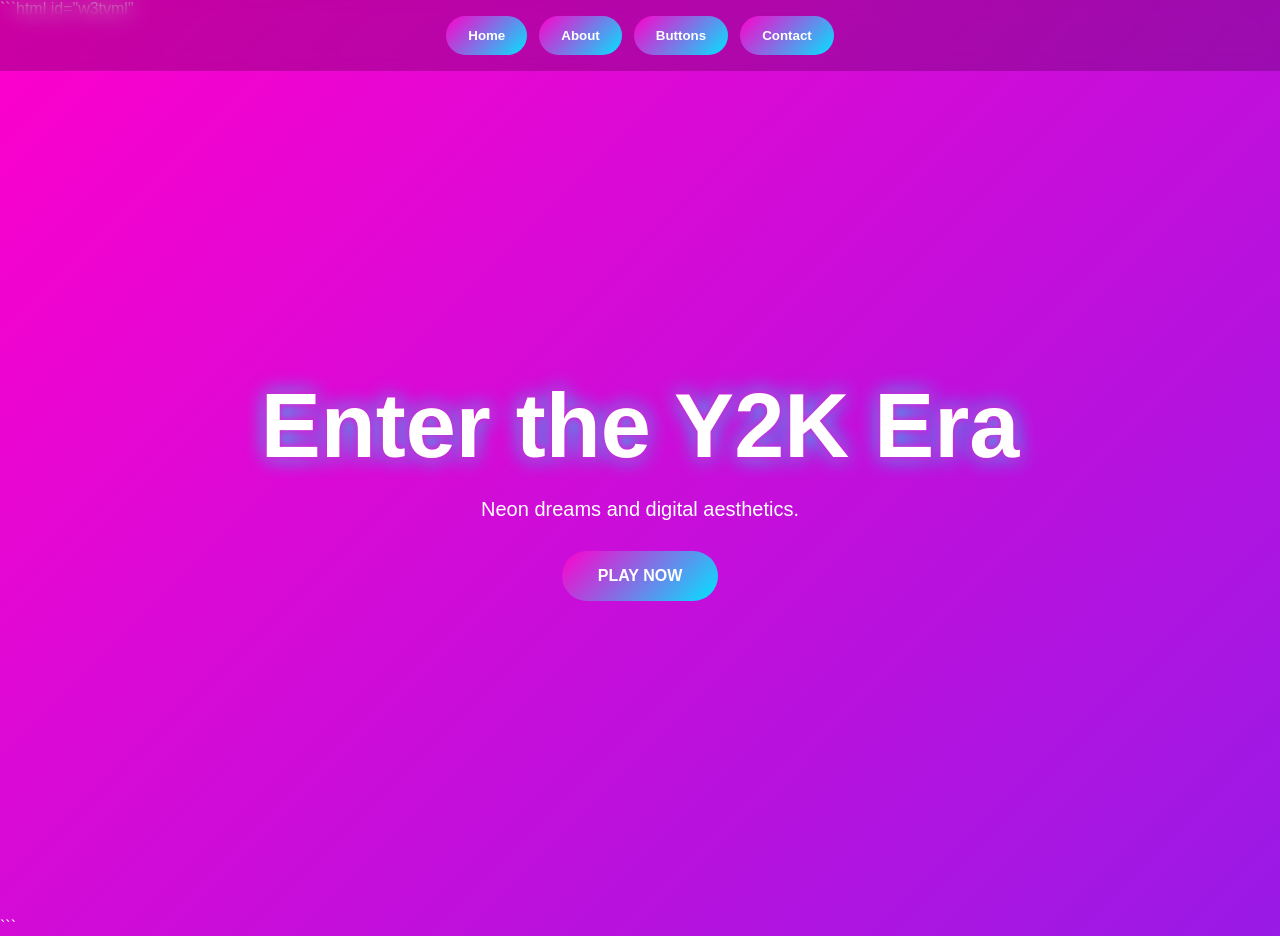
==== index.html @ 57d3fdbe "Update index.html" ====
```html id="w3tvml"
<!DOCTYPE html>
<html lang="en">
<head>
<meta charset="UTF-8">
<meta name="viewport" content="width=device-width, initial-scale=1.0">

<title>Y2K Theme</title>

<style>

*{
    margin:0;
    padding:0;
    box-sizing:border-box;
}

body{
    font-family:Verdana,sans-serif;
    color:white;
    overflow-x:hidden;
    background:
    linear-gradient(135deg,#ff00cc,#3333ff,#00e5ff);
    background-size:400% 400%;
    animation:bgmove 12s ease infinite;
}

@keyframes bgmove{
    0%{background-position:0% 50%;}
    50%{background-position:100% 50%;}
    100%{background-position:0% 50%;}
}

/* NAVIGATION */

nav{
    position:fixed;
    top:0;
    width:100%;
    display:flex;
    justify-content:center;
    gap:12px;
    padding:16px;
    background:rgba(0,0,0,0.2);
    backdrop-filter:blur(10px);
    z-index:1000;
}

nav button{
    border:none;
    padding:12px 22px;
    border-radius:30px;
    color:white;
    cursor:pointer;
    font-weight:bold;
    background:
    linear-gradient(135deg,#ff00cc,#00e5ff);
}

/* PAGES */

.page{
    display:none;
    min-height:100vh;
    padding:120px 40px 80px;
    text-align:center;
}

.active{
    display:flex;
    flex-direction:column;
    justify-content:center;
    align-items:center;
}

/* HERO */

.hero-title{
    font-size:clamp(48px,8vw,90px);
    margin-bottom:20px;
    text-shadow:
    0 0 10px #ff00cc,
    0 0 20px #00e5ff;
}

.hero-sub{
    font-size:20px;
    margin-bottom:30px;
}

.main-btn{
    padding:16px 36px;
    border:none;
    border-radius:40px;
    font-size:16px;
    color:white;
    cursor:pointer;
    font-weight:bold;
    background:
    linear-gradient(135deg,#ff00cc,#00e5ff);
}

/* CARDS */

.card{
    width:320px;
    padding:30px;
    border-radius:25px;
    background:rgba(255,255,255,0.12);
    backdrop-filter:blur(15px);
    box-shadow:
    0 0 20px rgba(255,255,255,0.2);
}

.card h2{
    margin-bottom:15px;
}

.card p{
    line-height:1.7;
}

/* BUTTON GRID */

.grid{
    display:flex;
    flex-wrap:wrap;
    justify-content:center;
    gap:20px;
}

.grid button{
    padding:16px 30px;
    border:none;
    border-radius:18px;
    font-weight:bold;
    color:white;
    cursor:pointer;
    background:
    linear-gradient(135deg,#ff00cc,#00e5ff);
    transition:0.3s;
}

.grid button:hover{
    transform:scale(1.08);
}

/* FOOTER */

.footer{
    margin-top:30px;
    font-size:14px;
    opacity:0.8;
}

</style>
</head>

<body>

<!-- NAV -->

<nav>

    <button onclick="showPage(1)">
        Home
    </button>

    <button onclick="showPage(2)">
        About
    </button>

    <button onclick="showPage(3)">
        Buttons
    </button>

    <button onclick="showPage(4)">
        Contact
    </button>

</nav>

<!-- PAGE 1 -->

<section class="page active" id="page1">

    <h1 class="hero-title">
        Enter the Y2K Era
    </h1>

    <p class="hero-sub">
        Neon dreams and digital aesthetics.
    </p>

    <button class="main-btn">
        PLAY NOW
    </button>

</section>

<!-- PAGE 2 -->

<section class="page" id="page2">

    <div class="card">

        <h2>
            About This Theme
        </h2>

        <p>
            This website is inspired by the
            colorful futuristic Y2K aesthetic
            with glowing gradients and glassmorphism.
        </p>

    </div>

</section>

<!-- PAGE 3 -->

<section class="page" id="page3">

    <h1 style="margin-bottom:40px;">
        Interactive Buttons
    </h1>

    <div class="grid">

        <button>Uber</button>

        <button>Amazon</button>

        <button>GitHub</button>

        <button>Bootstrap</button>

        <button>LinkedIn</button>

    </div>

</section>

<!-- PAGE 4 -->

<section class="page" id="page4">

    <div class="card">

        <h2>
            Contact
        </h2>

        <p>
            Created for Activity 7 using HTML,
            CSS, and JavaScript.
        </p>

        <div class="footer">
            Jay © 2026
        </div>

    </div>

</section>

<script>

function showPage(pageNumber){

    const pages =
    document.querySelectorAll('.page');

    pages.forEach(page=>{
        page.classList.remove('active');
    });

    document
    .getElementById('page'+pageNumber)
    .classList.add('active');
}

</script>

</body>
</html>
```
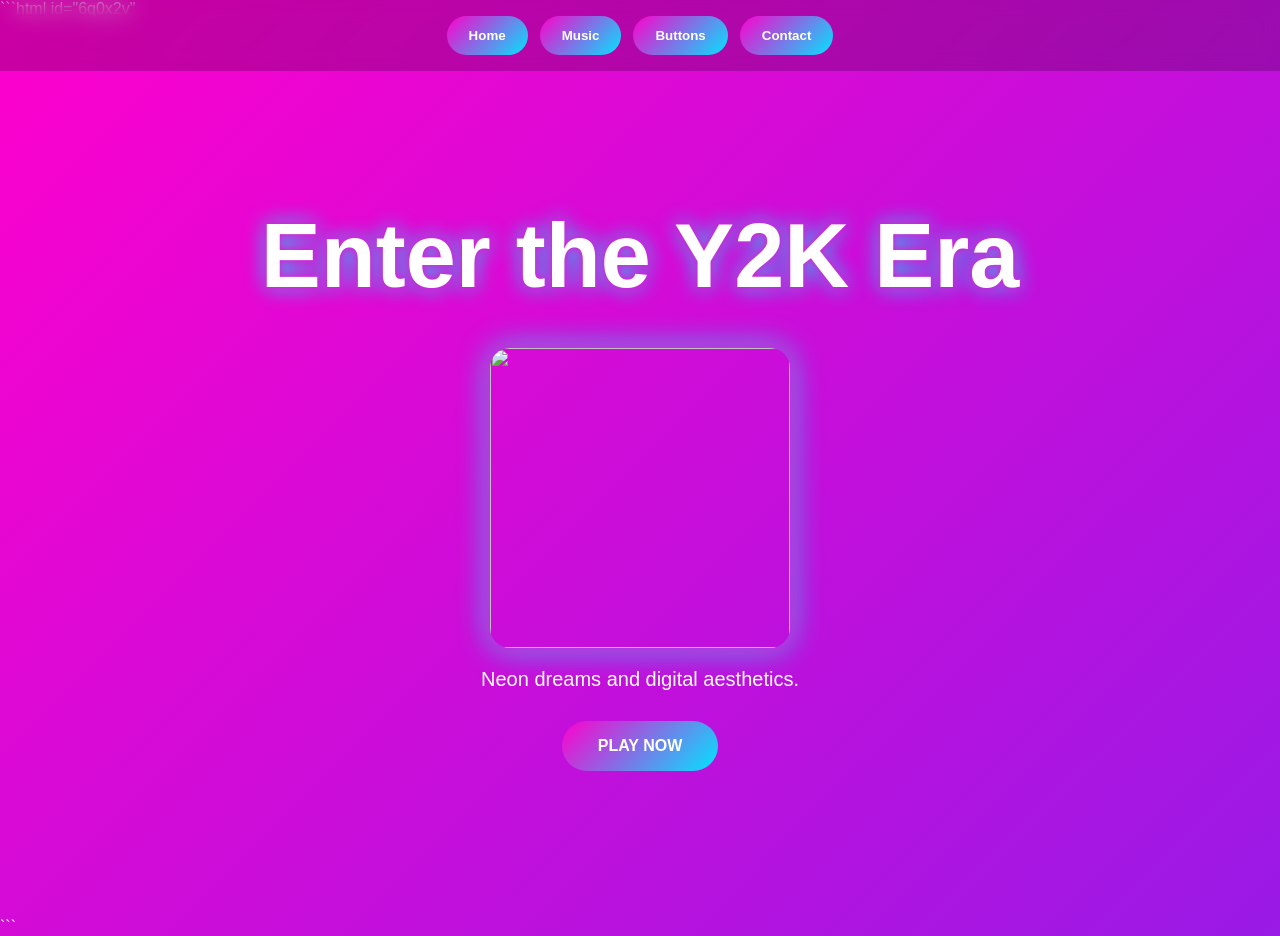
==== commit dea176e7: "Update index.html" ====
--- a/index.html
+++ b/index.html
@@ -1,4 +1,4 @@
-```html id="w3tvml"
+```html id="6q0x2v"
 <!DOCTYPE html>
 <html lang="en">
 <head>
@@ -6,6 +6,9 @@
 <meta name="viewport" content="width=device-width, initial-scale=1.0">
 
 <title>Y2K Theme</title>
+
+<!-- FAVICON -->
+<link rel="icon" href="favicon.png">
 
 <style>
 
@@ -83,6 +86,15 @@
     0 0 20px #00e5ff;
 }
 
+.hero-image{
+    width:300px;
+    border-radius:20px;
+    margin:20px 0;
+    box-shadow:
+    0 0 20px #ff00cc,
+    0 0 30px #00e5ff;
+}
+
 .hero-sub{
     font-size:20px;
     margin-bottom:30px;
@@ -100,6 +112,10 @@
     linear-gradient(135deg,#ff00cc,#00e5ff);
 }
 
+.main-btn:hover{
+    transform:scale(1.05);
+}
+
 /* CARDS */
 
 .card{
@@ -145,6 +161,13 @@
     transform:scale(1.08);
 }
 
+/* AUDIO */
+
+audio{
+    margin-top:20px;
+    width:300px;
+}
+
 /* FOOTER */
 
 .footer{
@@ -167,7 +190,7 @@
     </button>
 
     <button onclick="showPage(2)">
-        About
+        Music
     </button>
 
     <button onclick="showPage(3)">
@@ -188,6 +211,9 @@
         Enter the Y2K Era
     </h1>
 
+    <!-- IMAGE -->
+    <img src="y2k-image.jpg" class="hero-image">
+
     <p class="hero-sub">
         Neon dreams and digital aesthetics.
     </p>
@@ -205,14 +231,18 @@
     <div class="card">
 
         <h2>
-            About This Theme
+            Y2K Music Player
         </h2>
 
         <p>
-            This website is inspired by the
-            colorful futuristic Y2K aesthetic
-            with glowing gradients and glassmorphism.
+            Listen to futuristic vibes and
+            nostalgic late-night music.
         </p>
+
+        <!-- AUDIO -->
+        <audio controls>
+            <source src="music.mp3" type="audio/mpeg">
+        </audio>
 
     </div>
 
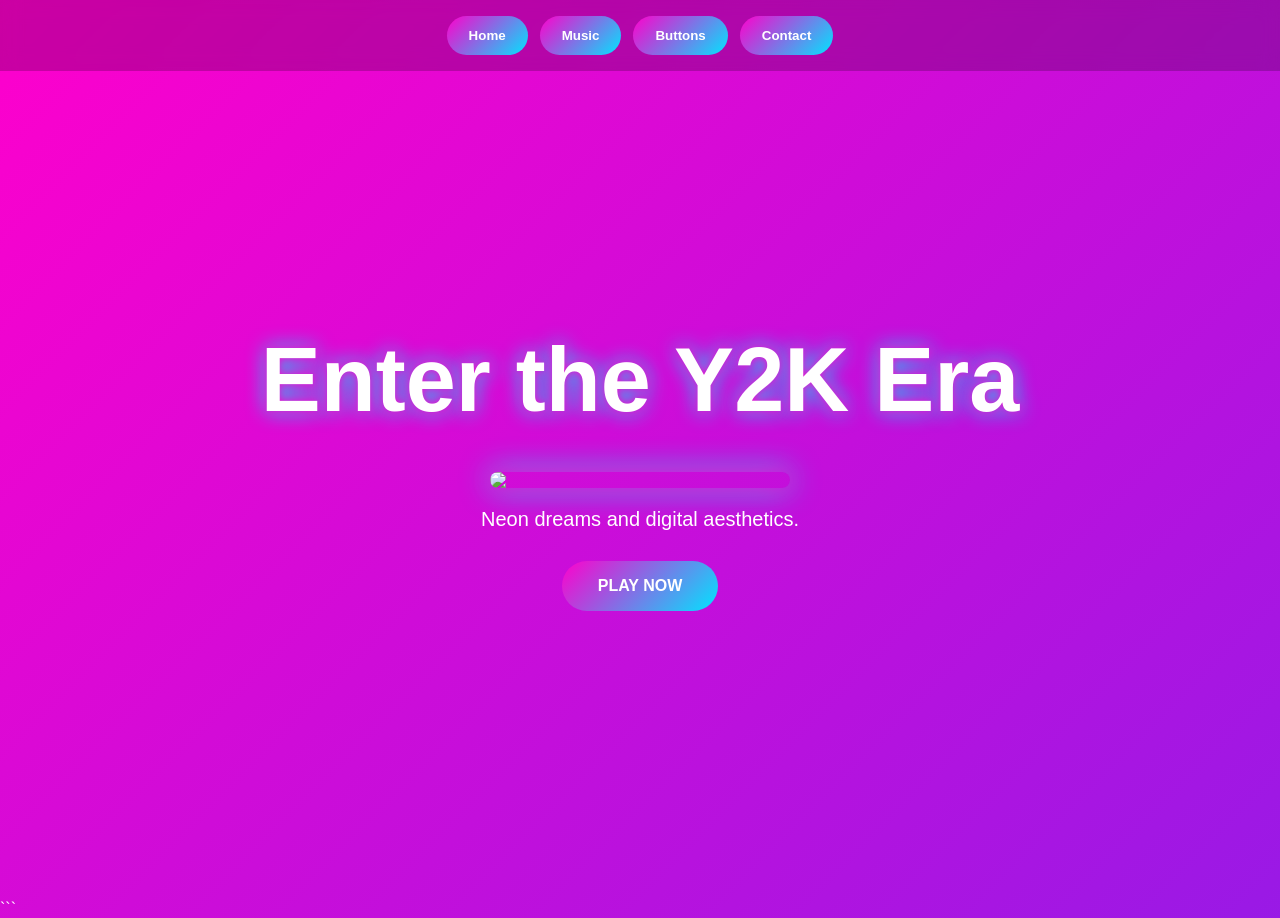
==== commit cfbc998e: "Update index.html" ====
--- a/index.html
+++ b/index.html
@@ -1,4 +1,4 @@
-```html id="6q0x2v"
+
 <!DOCTYPE html>
 <html lang="en">
 <head>
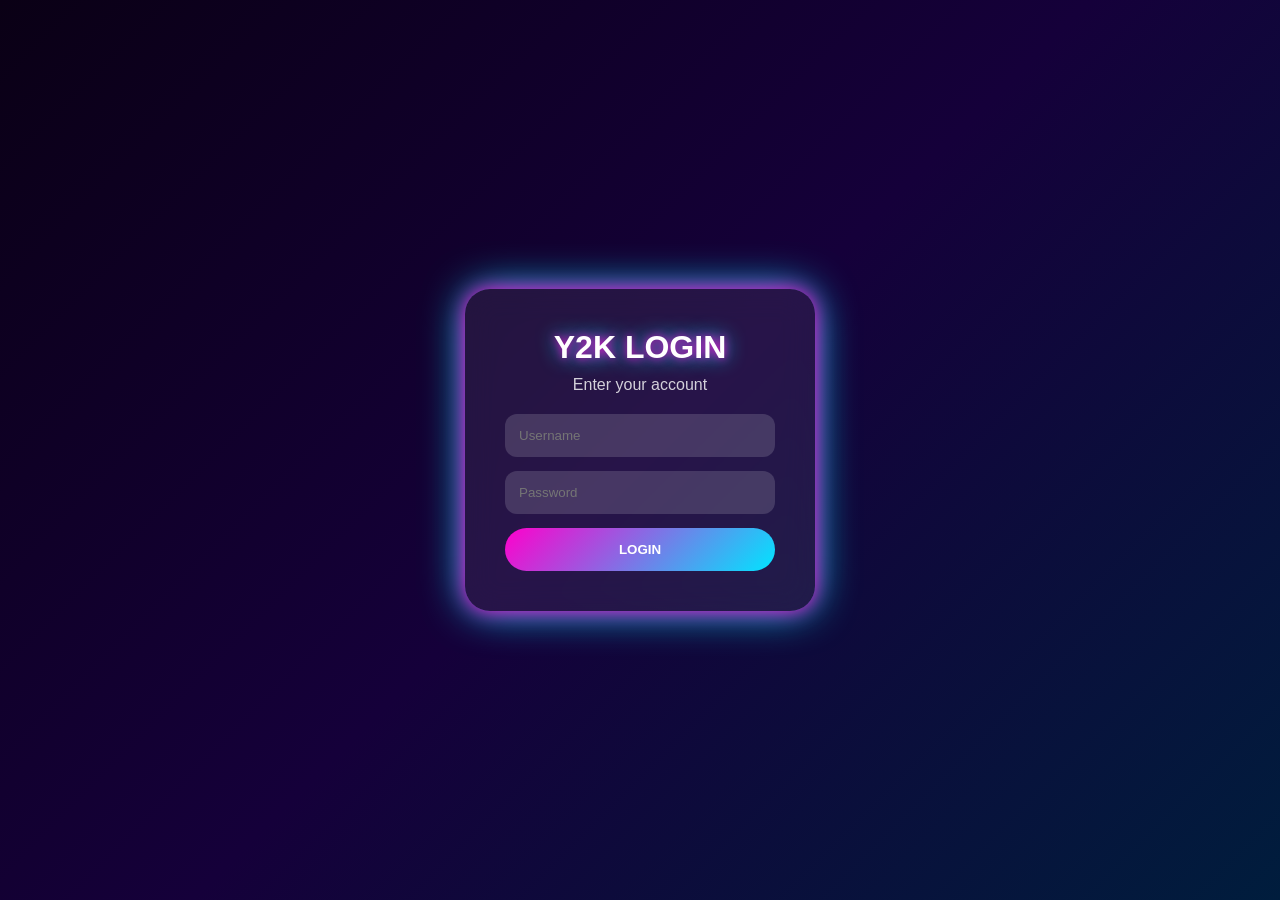
==== commit d2f4cd0e: "Update index.html" ====
--- a/index.html
+++ b/index.html
@@ -1,4 +1,3 @@
-
 <!DOCTYPE html>
 <html lang="en">
 <head>
@@ -7,8 +6,7 @@
 
 <title>Y2K Theme</title>
 
-<!-- FAVICON -->
-<link rel="icon" href="favicon.png">
+<link rel="icon" href="justin.png">
 
 <style>
 
@@ -32,6 +30,79 @@
     0%{background-position:0% 50%;}
     50%{background-position:100% 50%;}
     100%{background-position:0% 50%;}
+}
+
+/* LOGIN SCREEN */
+
+#login-screen{
+    position:fixed;
+    inset:0;
+    z-index:9999;
+    background:
+    linear-gradient(135deg,#0a0015,#15003a,#001d3d);
+    display:flex;
+    justify-content:center;
+    align-items:center;
+}
+
+.login-box{
+    width:350px;
+    padding:40px;
+    border-radius:25px;
+    text-align:center;
+    background:rgba(255,255,255,0.08);
+    backdrop-filter:blur(15px);
+    box-shadow:
+    0 0 20px #ff00cc,
+    0 0 40px #00e5ff;
+}
+
+.login-box h1{
+    margin-bottom:10px;
+    font-size:32px;
+    text-shadow:
+    0 0 10px #ff00cc,
+    0 0 20px #00e5ff;
+}
+
+.login-box p{
+    margin-bottom:20px;
+    opacity:0.8;
+}
+
+.login-box input{
+    width:100%;
+    padding:14px;
+    margin-bottom:14px;
+    border:none;
+    border-radius:12px;
+    outline:none;
+    background:rgba(255,255,255,0.15);
+    color:white;
+}
+
+.login-box button{
+    width:100%;
+    padding:14px;
+    border:none;
+    border-radius:30px;
+    color:white;
+    font-weight:bold;
+    cursor:pointer;
+    background:
+    linear-gradient(135deg,#ff00cc,#00e5ff);
+}
+
+.error-msg{
+    color:#ff8080;
+    margin-bottom:12px;
+    display:none;
+}
+
+/* MAIN */
+
+#main-content{
+    display:none;
 }
 
 /* NAVIGATION */
@@ -44,9 +115,10 @@
     justify-content:center;
     gap:12px;
     padding:16px;
-    background:rgba(0,0,0,0.2);
+    background:rgba(0,0,0,0.25);
     backdrop-filter:blur(10px);
     z-index:1000;
+    flex-wrap:wrap;
 }
 
 nav button{
@@ -65,7 +137,7 @@
 .page{
     display:none;
     min-height:100vh;
-    padding:120px 40px 80px;
+    padding:120px 40px 100px;
     text-align:center;
 }
 
@@ -116,7 +188,7 @@
     transform:scale(1.05);
 }
 
-/* CARDS */
+/* CARD */
 
 .card{
     width:320px;
@@ -136,43 +208,215 @@
     line-height:1.7;
 }
 
+/* AUDIO PAGE */
+
+.playlist-bar{
+    overflow:hidden;
+    white-space:nowrap;
+    margin-bottom:30px;
+}
+
+.scroll-text{
+    display:inline-block;
+    padding-left:100%;
+    font-size:22px;
+    font-weight:bold;
+    color:#00e5ff;
+    animation:scrolling 18s linear infinite;
+    text-shadow:
+    0 0 10px #00e5ff,
+    0 0 20px #00e5ff;
+}
+
+@keyframes scrolling{
+    0%{transform:translateX(0);}
+    100%{transform:translateX(-100%);}
+}
+
+.soft2-title{
+    margin-bottom:18px;
+    font-size:30px;
+}
+
+.gif-row{
+    display:flex;
+    justify-content:center;
+    align-items:center;
+    gap:12px;
+    margin-top:20px;
+}
+
+.gif{
+    width:40px;
+}
+
+.gif-label{
+    font-weight:bold;
+}
+
 /* BUTTON GRID */
 
-.grid{
+.section-title{
+    margin-bottom:40px;
+    font-size:28px;
+    text-shadow:
+    0 0 10px #ff00cc,
+    0 0 20px #00e5ff;
+}
+
+.btn-grid{
     display:flex;
     flex-wrap:wrap;
     justify-content:center;
-    gap:20px;
-}
-
-.grid button{
-    padding:16px 30px;
-    border:none;
-    border-radius:18px;
-    font-weight:bold;
-    color:white;
-    cursor:pointer;
+    gap:18px;
+}
+
+.uberbutton{
+    background:black;
+    color:white;
+    border:none;
+    padding:15px 32px;
+    cursor:pointer;
+}
+
+.amazonbutton{
+    background:rgb(255,216,20);
+    color:black;
+    border:none;
+    padding:15px 32px;
+    border-radius:50px;
+    cursor:pointer;
+}
+
+.githubbutton{
+    background:rgb(46,164,79);
+    color:white;
+    border:none;
+    padding:15px 32px;
+    border-radius:8px;
+    font-weight:bold;
+    cursor:pointer;
+}
+
+.bootstrapbutton{
+    background:rgb(121,82,179);
+    color:white;
+    border:none;
+    padding:15px 32px;
+    border-radius:8px;
+    font-weight:bold;
+    cursor:pointer;
+}
+
+.bootstrap2button{
+    background:white;
+    color:gray;
+    border:1px solid gray;
+    padding:15px 32px;
+    border-radius:8px;
+    font-weight:bold;
+    cursor:pointer;
+}
+
+.linkedinbutton{
+    background:rgb(10,102,194);
+    color:white;
+    border:none;
+    padding:15px 32px;
+    border-radius:50px;
+    font-weight:bold;
+    cursor:pointer;
+}
+
+.linkedin2button{
+    background:white;
+    color:rgb(10,102,194);
+    border:1px solid rgb(10,102,194);
+    padding:15px 32px;
+    border-radius:50px;
+    font-weight:bold;
+    cursor:pointer;
+}
+
+/* HOVER EFFECTS */
+
+#page4 .uberbutton:hover{
+    background:rgba(0,0,0,0.5);
+    transition:0.4s;
+}
+
+#page4 .amazonbutton:hover{
+    background:rgb(201,171,19);
+    transition:0.4s;
+}
+
+#page4 .githubbutton:hover{
+    box-shadow:0 4px 12px rgba(0,0,0,0.4);
+}
+
+#page4 .bootstrapbutton:hover{
+    background:rgb(84,48,136);
+}
+
+#page4 .bootstrap2button:hover{
+    background:gray;
+    color:white;
+}
+
+#page4 .linkedinbutton:hover{
+    background:rgb(0,74,173);
+}
+
+#page4 .linkedin2button:hover{
+    background:rgb(10,102,194);
+    color:white;
+}
+
+/* PAGINATION */
+
+.pagination-bar{
+    position:fixed;
+    bottom:0;
+    width:100%;
+    display:flex;
+    justify-content:center;
+    align-items:center;
+    gap:10px;
+    padding:14px;
+    background:rgba(0,0,0,0.3);
+    backdrop-filter:blur(10px);
+}
+
+.page-btn{
+    width:42px;
+    height:42px;
+    border:none;
+    border-radius:12px;
+    color:white;
+    cursor:pointer;
+    font-weight:bold;
     background:
     linear-gradient(135deg,#ff00cc,#00e5ff);
-    transition:0.3s;
-}
-
-.grid button:hover{
-    transform:scale(1.08);
-}
-
-/* AUDIO */
+}
+
+.page-btn.active{
+    transform:scale(1.1);
+    box-shadow:
+    0 0 10px #ff00cc,
+    0 0 20px #00e5ff;
+}
+
+.prev-next{
+    width:auto;
+    padding:0 18px;
+}
 
 audio{
-    margin-top:20px;
     width:300px;
 }
-
-/* FOOTER */
 
 .footer{
     margin-top:30px;
-    font-size:14px;
     opacity:0.8;
 }
 
@@ -181,24 +425,54 @@
 
 <body>
 
+<!-- LOGIN -->
+
+<div id="login-screen">
+
+    <div class="login-box">
+
+        <h1>Y2K LOGIN</h1>
+
+        <p>Enter your account</p>
+
+        <div class="error-msg" id="error-msg">
+            Please fill in all fields.
+        </div>
+
+        <input type="text" id="username" placeholder="Username">
+
+        <input type="password" id="password" placeholder="Password">
+
+        <button onclick="doLogin()">
+            LOGIN
+        </button>
+
+    </div>
+
+</div>
+
+<!-- MAIN -->
+
+<div id="main-content">
+
 <!-- NAV -->
 
 <nav>
 
-    <button onclick="showPage(1)">
+    <button onclick="goTo(1)">
         Home
     </button>
 
-    <button onclick="showPage(2)">
+    <button onclick="goTo(2)">
         Music
     </button>
 
-    <button onclick="showPage(3)">
-        Buttons
-    </button>
-
-    <button onclick="showPage(4)">
-        Contact
+    <button onclick="goTo(3)">
+        CSS Basic
+    </button>
+
+    <button onclick="goTo(4)">
+        Hover Effects
     </button>
 
 </nav>
@@ -208,14 +482,13 @@
 <section class="page active" id="page1">
 
     <h1 class="hero-title">
-        Enter the Y2K Era
+        Bilieber
     </h1>
 
-    <!-- IMAGE -->
     <img src="y2k-image.jpg" class="hero-image">
 
     <p class="hero-sub">
-        Neon dreams and digital aesthetics.
+        Justin Bieber
     </p>
 
     <button class="main-btn">
@@ -228,22 +501,34 @@
 
 <section class="page" id="page2">
 
+    <div class="playlist-bar">
+        <div class="scroll-text">
+            🎵 Justin Bieber 🎵
+        </div>
+    </div>
+
     <div class="card">
 
-        <h2>
-            Y2K Music Player
+        <h2 class="soft2-title">
+            Right Here
         </h2>
 
-        <p>
-            Listen to futuristic vibes and
-            nostalgic late-night music.
-        </p>
-
-        <!-- AUDIO -->
         <audio controls>
             <source src="music.mp3" type="audio/mpeg">
         </audio>
 
+        <div class="gif-row">
+
+            <img src="rocking.gif" class="gif">
+
+            <span class="gif-label">
+                BELIEVE
+            </span>
+
+            <img src="rocking.gif" class="gif">
+
+        </div>
+
     </div>
 
 </section>
@@ -252,21 +537,39 @@
 
 <section class="page" id="page3">
 
-    <h1 style="margin-bottom:40px;">
-        Interactive Buttons
+    <h1 class="section-title">
+        CSS Basic Buttons
     </h1>
 
-    <div class="grid">
-
-        <button>Uber</button>
-
-        <button>Amazon</button>
-
-        <button>GitHub</button>
-
-        <button>Bootstrap</button>
-
-        <button>LinkedIn</button>
+    <div class="btn-grid">
+
+        <button class="uberbutton">
+            Request now
+        </button>
+
+        <button class="amazonbutton">
+            Add to cart
+        </button>
+
+        <button class="githubbutton">
+            Sign up
+        </button>
+
+        <button class="bootstrapbutton">
+            Get started
+        </button>
+
+        <button class="bootstrap2button">
+            Download
+        </button>
+
+        <button class="linkedinbutton">
+            Apply on company website
+        </button>
+
+        <button class="linkedin2button">
+            Save
+        </button>
 
     </div>
 
@@ -276,28 +579,117 @@
 
 <section class="page" id="page4">
 
-    <div class="card">
-
-        <h2>
-            Contact
-        </h2>
-
-        <p>
-            Created for Activity 7 using HTML,
-            CSS, and JavaScript.
-        </p>
-
-        <div class="footer">
-            Jay © 2026
-        </div>
+    <h1 class="section-title">
+        Hover Shadow Transition
+    </h1>
+
+    <div class="btn-grid">
+
+        <button class="uberbutton">
+            Request now
+        </button>
+
+        <button class="amazonbutton">
+            Add to cart
+        </button>
+
+        <button class="githubbutton">
+            Sign up
+        </button>
+
+        <button class="bootstrapbutton">
+            Get started
+        </button>
+
+        <button class="bootstrap2button">
+            Download
+        </button>
+
+        <button class="linkedinbutton">
+            Apply on company website
+        </button>
+
+        <button class="linkedin2button">
+            Save
+        </button>
 
     </div>
 
 </section>
 
+<!-- PAGE BUTTONS -->
+
+<div class="pagination-bar">
+
+    <button class="page-btn prev-next"
+    onclick="changePage(-1)">
+        ← Prev
+    </button>
+
+    <button class="page-btn" id="p1"
+    onclick="goTo(1)">
+        1
+    </button>
+
+    <button class="page-btn" id="p2"
+    onclick="goTo(2)">
+        2
+    </button>
+
+    <button class="page-btn" id="p3"
+    onclick="goTo(3)">
+        3
+    </button>
+
+    <button class="page-btn" id="p4"
+    onclick="goTo(4)">
+        4
+    </button>
+
+    <button class="page-btn prev-next"
+    onclick="changePage(1)">
+        Next →
+    </button>
+
+</div>
+
+</div>
+
 <script>
 
-function showPage(pageNumber){
+function doLogin(){
+
+    const user =
+    document.getElementById('username')
+    .value.trim();
+
+    const pass =
+    document.getElementById('password')
+    .value.trim();
+
+    if(!user || !pass){
+
+        document
+        .getElementById('error-msg')
+        .style.display='block';
+
+        return;
+    }
+
+    document
+    .getElementById('login-screen')
+    .style.display='none';
+
+    document
+    .getElementById('main-content')
+    .style.display='block';
+
+    goTo(1);
+}
+
+let current = 1;
+
+function goTo(pageNumber){
 
     const pages =
     document.querySelectorAll('.page');
@@ -306,13 +698,41 @@
         page.classList.remove('active');
     });
 
+    const buttons =
+    document.querySelectorAll('.page-btn');
+
+    buttons.forEach(btn=>{
+        btn.classList.remove('active');
+    });
+
+    current = pageNumber;
+
     document
     .getElementById('page'+pageNumber)
     .classList.add('active');
+
+    document
+    .getElementById('p'+pageNumber)
+    .classList.add('active');
+}
+
+function changePage(direction){
+
+    let next =
+    current + direction;
+
+    if(next < 1){
+        next = 1;
+    }
+
+    if(next > 4){
+        next = 4;
+    }
+
+    goTo(next);
 }
 
 </script>
 
 </body>
 </html>
-```
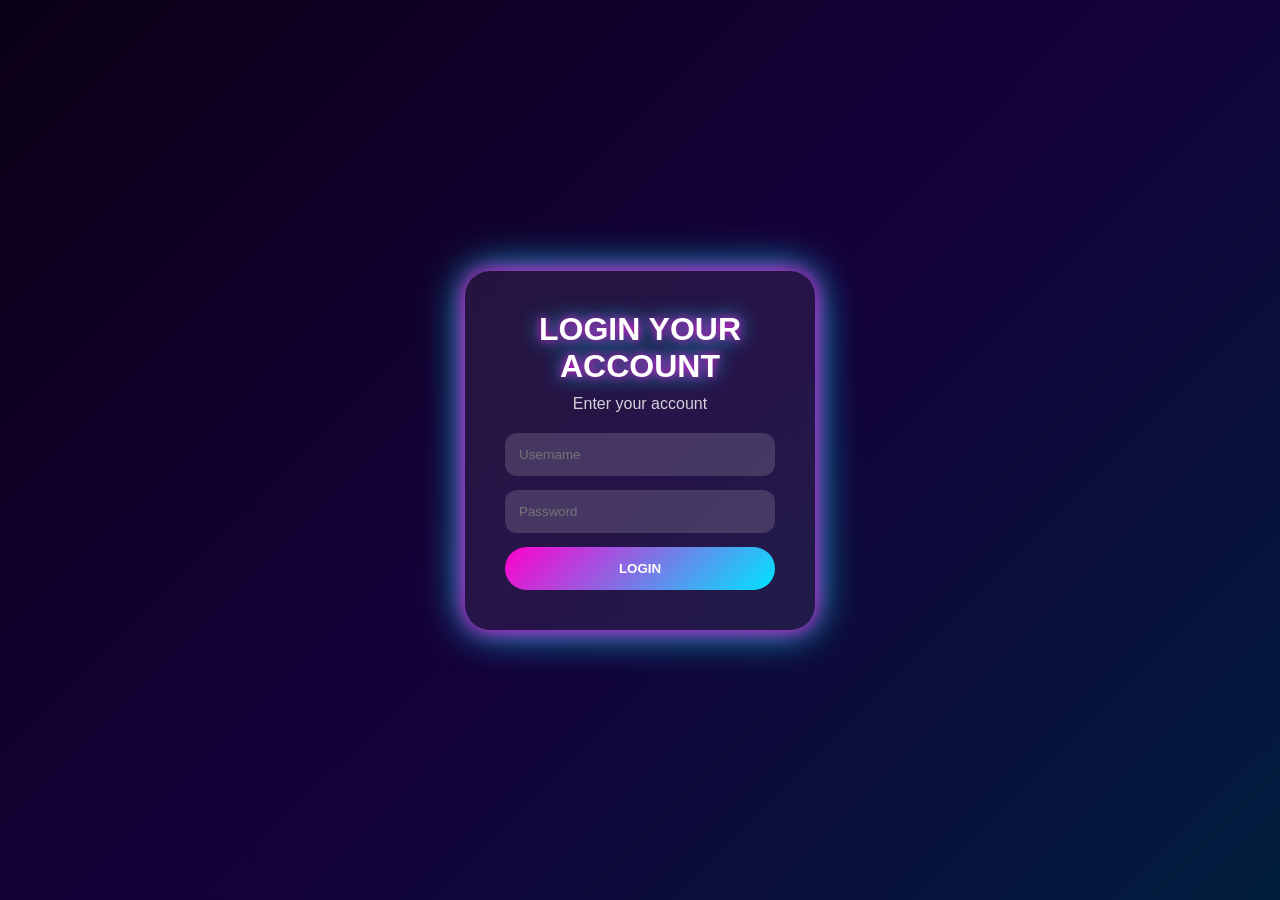
==== commit 3aaf3bf6: "Update index.html" ====
--- a/index.html
+++ b/index.html
@@ -4,7 +4,7 @@
 <meta charset="UTF-8">
 <meta name="viewport" content="width=device-width, initial-scale=1.0">
 
-<title>Y2K Theme</title>
+<title>BELIEBER</title>
 
 <link rel="icon" href="justin.png">
 
@@ -431,7 +431,7 @@
 
     <div class="login-box">
 
-        <h1>Y2K LOGIN</h1>
+        <h1>LOGIN YOUR ACCOUNT</h1>
 
         <p>Enter your account</p>
 
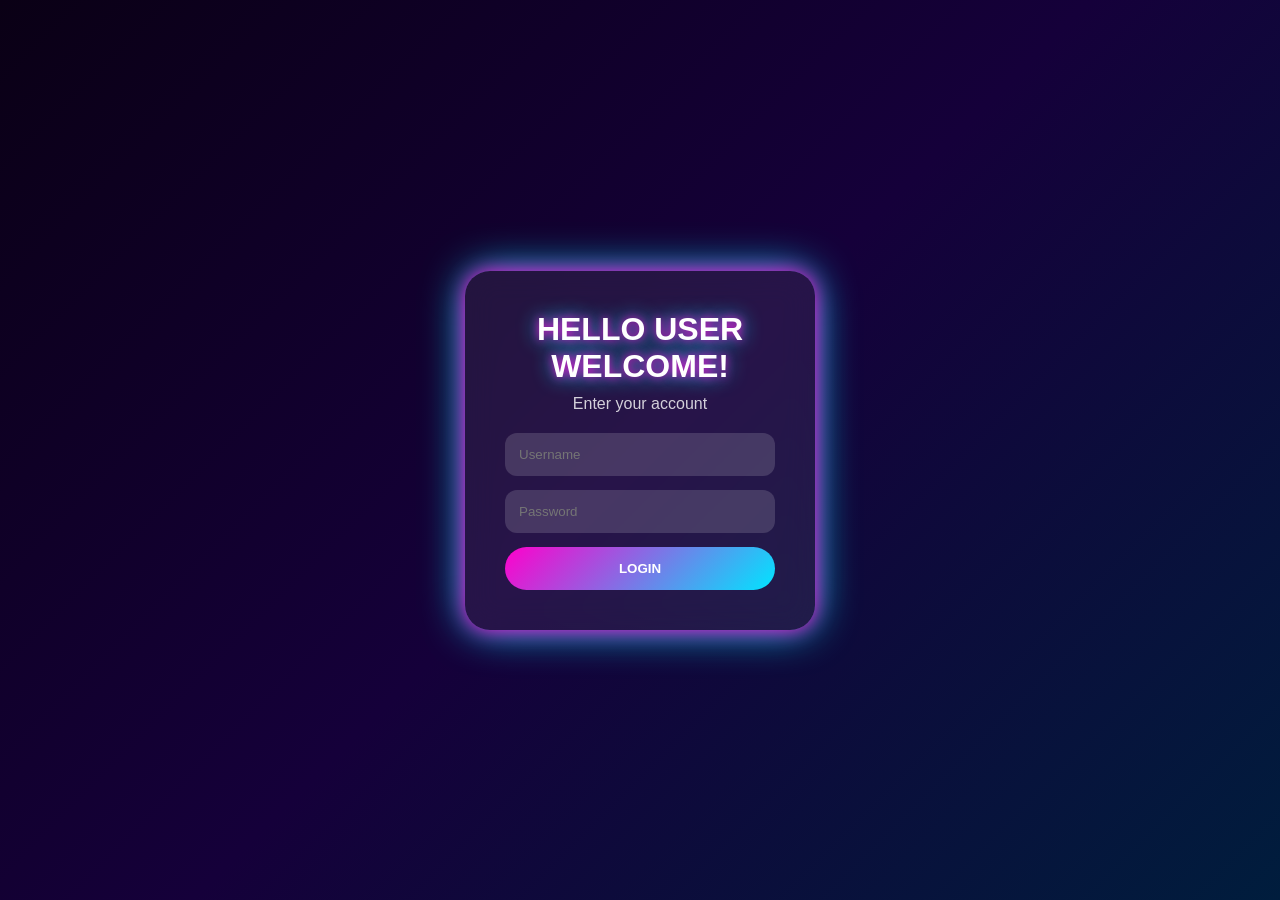
==== commit b061de0c: "Update index.html" ====
--- a/index.html
+++ b/index.html
@@ -431,7 +431,7 @@
 
     <div class="login-box">
 
-        <h1>LOGIN YOUR ACCOUNT</h1>
+        <h1>HELLO USER WELCOME!</h1>
 
         <p>Enter your account</p>
 
@@ -460,11 +460,11 @@
 <nav>
 
     <button onclick="goTo(1)">
-        Home
+        Hero
     </button>
 
     <button onclick="goTo(2)">
-        Music
+        Image/Music
     </button>
 
     <button onclick="goTo(3)">
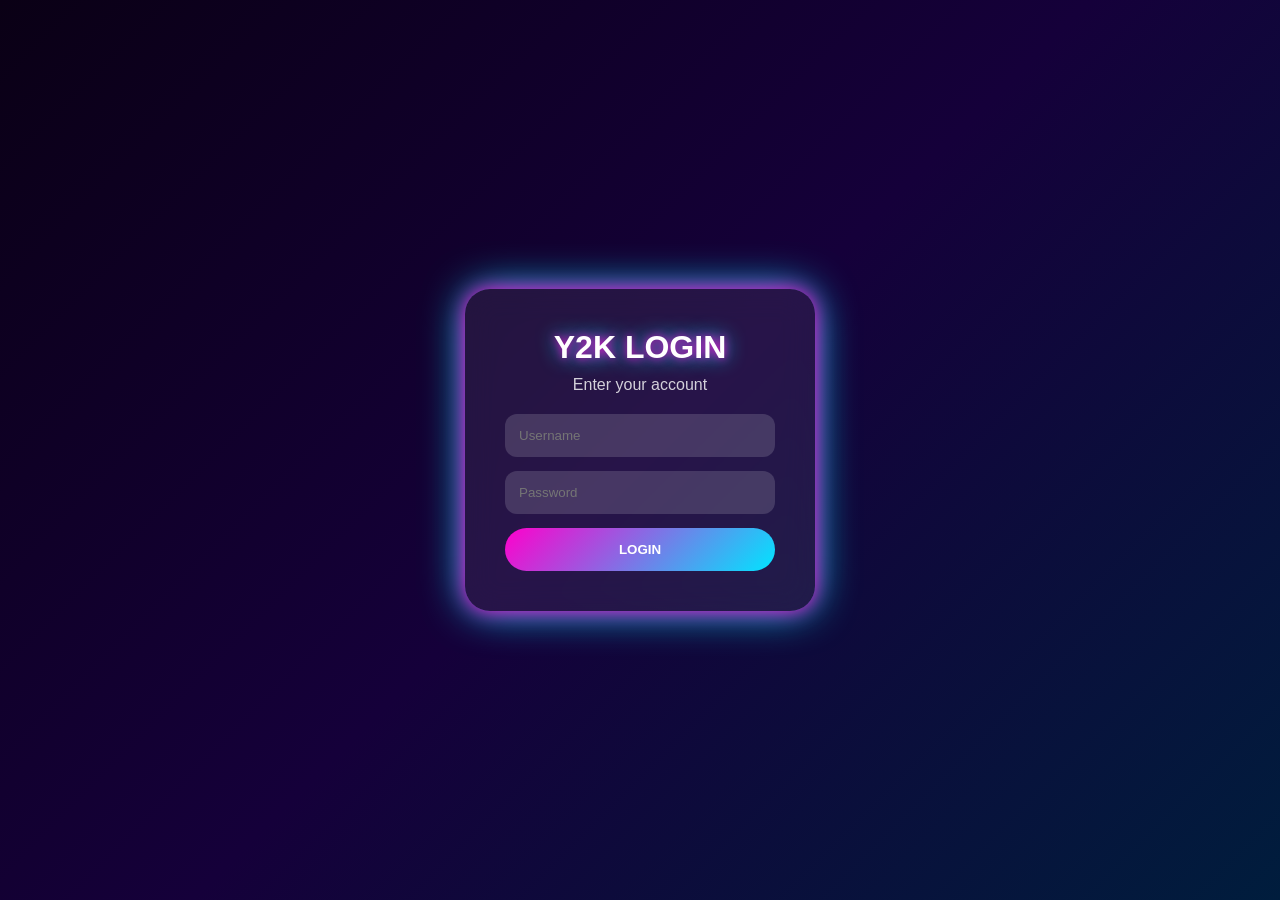
==== commit f1ebfeda: "Add files via upload" ====
--- a/index.html
+++ b/index.html
@@ -1,738 +1,761 @@
-<!DOCTYPE html>
-<html lang="en">
-<head>
-<meta charset="UTF-8">
-<meta name="viewport" content="width=device-width, initial-scale=1.0">
-
-<title>BELIEBER</title>
-
-<link rel="icon" href="justin.png">
-
-<style>
-
-*{
-    margin:0;
-    padding:0;
-    box-sizing:border-box;
-}
-
-body{
-    font-family:Verdana,sans-serif;
-    color:white;
-    overflow-x:hidden;
-    background:
-    linear-gradient(135deg,#ff00cc,#3333ff,#00e5ff);
-    background-size:400% 400%;
-    animation:bgmove 12s ease infinite;
-}
-
-@keyframes bgmove{
-    0%{background-position:0% 50%;}
-    50%{background-position:100% 50%;}
-    100%{background-position:0% 50%;}
-}
-
-/* LOGIN SCREEN */
-
-#login-screen{
-    position:fixed;
-    inset:0;
-    z-index:9999;
-    background:
-    linear-gradient(135deg,#0a0015,#15003a,#001d3d);
-    display:flex;
-    justify-content:center;
-    align-items:center;
-}
-
-.login-box{
-    width:350px;
-    padding:40px;
-    border-radius:25px;
-    text-align:center;
-    background:rgba(255,255,255,0.08);
-    backdrop-filter:blur(15px);
-    box-shadow:
-    0 0 20px #ff00cc,
-    0 0 40px #00e5ff;
-}
-
-.login-box h1{
-    margin-bottom:10px;
-    font-size:32px;
-    text-shadow:
-    0 0 10px #ff00cc,
-    0 0 20px #00e5ff;
-}
-
-.login-box p{
-    margin-bottom:20px;
-    opacity:0.8;
-}
-
-.login-box input{
-    width:100%;
-    padding:14px;
-    margin-bottom:14px;
-    border:none;
-    border-radius:12px;
-    outline:none;
-    background:rgba(255,255,255,0.15);
-    color:white;
-}
-
-.login-box button{
-    width:100%;
-    padding:14px;
-    border:none;
-    border-radius:30px;
-    color:white;
-    font-weight:bold;
-    cursor:pointer;
-    background:
-    linear-gradient(135deg,#ff00cc,#00e5ff);
-}
-
-.error-msg{
-    color:#ff8080;
-    margin-bottom:12px;
-    display:none;
-}
-
-/* MAIN */
-
-#main-content{
-    display:none;
-}
-
-/* NAVIGATION */
-
-nav{
-    position:fixed;
-    top:0;
-    width:100%;
-    display:flex;
-    justify-content:center;
-    gap:12px;
-    padding:16px;
-    background:rgba(0,0,0,0.25);
-    backdrop-filter:blur(10px);
-    z-index:1000;
-    flex-wrap:wrap;
-}
-
-nav button{
-    border:none;
-    padding:12px 22px;
-    border-radius:30px;
-    color:white;
-    cursor:pointer;
-    font-weight:bold;
-    background:
-    linear-gradient(135deg,#ff00cc,#00e5ff);
-}
-
-/* PAGES */
-
-.page{
-    display:none;
-    min-height:100vh;
-    padding:120px 40px 100px;
-    text-align:center;
-}
-
-.active{
-    display:flex;
-    flex-direction:column;
-    justify-content:center;
-    align-items:center;
-}
-
-/* HERO */
-
-.hero-title{
-    font-size:clamp(48px,8vw,90px);
-    margin-bottom:20px;
-    text-shadow:
-    0 0 10px #ff00cc,
-    0 0 20px #00e5ff;
-}
-
-.hero-image{
-    width:300px;
-    border-radius:20px;
-    margin:20px 0;
-    box-shadow:
-    0 0 20px #ff00cc,
-    0 0 30px #00e5ff;
-}
-
-.hero-sub{
-    font-size:20px;
-    margin-bottom:30px;
-}
-
-.main-btn{
-    padding:16px 36px;
-    border:none;
-    border-radius:40px;
-    font-size:16px;
-    color:white;
-    cursor:pointer;
-    font-weight:bold;
-    background:
-    linear-gradient(135deg,#ff00cc,#00e5ff);
-}
-
-.main-btn:hover{
-    transform:scale(1.05);
-}
-
-/* CARD */
-
-.card{
-    width:320px;
-    padding:30px;
-    border-radius:25px;
-    background:rgba(255,255,255,0.12);
-    backdrop-filter:blur(15px);
-    box-shadow:
-    0 0 20px rgba(255,255,255,0.2);
-}
-
-.card h2{
-    margin-bottom:15px;
-}
-
-.card p{
-    line-height:1.7;
-}
-
-/* AUDIO PAGE */
-
-.playlist-bar{
-    overflow:hidden;
-    white-space:nowrap;
-    margin-bottom:30px;
-}
-
-.scroll-text{
-    display:inline-block;
-    padding-left:100%;
-    font-size:22px;
-    font-weight:bold;
-    color:#00e5ff;
-    animation:scrolling 18s linear infinite;
-    text-shadow:
-    0 0 10px #00e5ff,
-    0 0 20px #00e5ff;
-}
-
-@keyframes scrolling{
-    0%{transform:translateX(0);}
-    100%{transform:translateX(-100%);}
-}
-
-.soft2-title{
-    margin-bottom:18px;
-    font-size:30px;
-}
-
-.gif-row{
-    display:flex;
-    justify-content:center;
-    align-items:center;
-    gap:12px;
-    margin-top:20px;
-}
-
-.gif{
-    width:40px;
-}
-
-.gif-label{
-    font-weight:bold;
-}
-
-/* BUTTON GRID */
-
-.section-title{
-    margin-bottom:40px;
-    font-size:28px;
-    text-shadow:
-    0 0 10px #ff00cc,
-    0 0 20px #00e5ff;
-}
-
-.btn-grid{
-    display:flex;
-    flex-wrap:wrap;
-    justify-content:center;
-    gap:18px;
-}
-
-.uberbutton{
-    background:black;
-    color:white;
-    border:none;
-    padding:15px 32px;
-    cursor:pointer;
-}
-
-.amazonbutton{
-    background:rgb(255,216,20);
-    color:black;
-    border:none;
-    padding:15px 32px;
-    border-radius:50px;
-    cursor:pointer;
-}
-
-.githubbutton{
-    background:rgb(46,164,79);
-    color:white;
-    border:none;
-    padding:15px 32px;
-    border-radius:8px;
-    font-weight:bold;
-    cursor:pointer;
-}
-
-.bootstrapbutton{
-    background:rgb(121,82,179);
-    color:white;
-    border:none;
-    padding:15px 32px;
-    border-radius:8px;
-    font-weight:bold;
-    cursor:pointer;
-}
-
-.bootstrap2button{
-    background:white;
-    color:gray;
-    border:1px solid gray;
-    padding:15px 32px;
-    border-radius:8px;
-    font-weight:bold;
-    cursor:pointer;
-}
-
-.linkedinbutton{
-    background:rgb(10,102,194);
-    color:white;
-    border:none;
-    padding:15px 32px;
-    border-radius:50px;
-    font-weight:bold;
-    cursor:pointer;
-}
-
-.linkedin2button{
-    background:white;
-    color:rgb(10,102,194);
-    border:1px solid rgb(10,102,194);
-    padding:15px 32px;
-    border-radius:50px;
-    font-weight:bold;
-    cursor:pointer;
-}
-
-/* HOVER EFFECTS */
-
-#page4 .uberbutton:hover{
-    background:rgba(0,0,0,0.5);
-    transition:0.4s;
-}
-
-#page4 .amazonbutton:hover{
-    background:rgb(201,171,19);
-    transition:0.4s;
-}
-
-#page4 .githubbutton:hover{
-    box-shadow:0 4px 12px rgba(0,0,0,0.4);
-}
-
-#page4 .bootstrapbutton:hover{
-    background:rgb(84,48,136);
-}
-
-#page4 .bootstrap2button:hover{
-    background:gray;
-    color:white;
-}
-
-#page4 .linkedinbutton:hover{
-    background:rgb(0,74,173);
-}
-
-#page4 .linkedin2button:hover{
-    background:rgb(10,102,194);
-    color:white;
-}
-
-/* PAGINATION */
-
-.pagination-bar{
-    position:fixed;
-    bottom:0;
-    width:100%;
-    display:flex;
-    justify-content:center;
-    align-items:center;
-    gap:10px;
-    padding:14px;
-    background:rgba(0,0,0,0.3);
-    backdrop-filter:blur(10px);
-}
-
-.page-btn{
-    width:42px;
-    height:42px;
-    border:none;
-    border-radius:12px;
-    color:white;
-    cursor:pointer;
-    font-weight:bold;
-    background:
-    linear-gradient(135deg,#ff00cc,#00e5ff);
-}
-
-.page-btn.active{
-    transform:scale(1.1);
-    box-shadow:
-    0 0 10px #ff00cc,
-    0 0 20px #00e5ff;
-}
-
-.prev-next{
-    width:auto;
-    padding:0 18px;
-}
-
-audio{
-    width:300px;
-}
-
-.footer{
-    margin-top:30px;
-    opacity:0.8;
-}
-
-</style>
-</head>
-
-<body>
-
-<!-- LOGIN -->
-
-<div id="login-screen">
-
-    <div class="login-box">
-
-        <h1>HELLO USER WELCOME!</h1>
-
-        <p>Enter your account</p>
-
-        <div class="error-msg" id="error-msg">
-            Please fill in all fields.
-        </div>
-
-        <input type="text" id="username" placeholder="Username">
-
-        <input type="password" id="password" placeholder="Password">
-
-        <button onclick="doLogin()">
-            LOGIN
-        </button>
-
-    </div>
-
-</div>
-
-<!-- MAIN -->
-
-<div id="main-content">
-
-<!-- NAV -->
-
-<nav>
-
-    <button onclick="goTo(1)">
-        Hero
-    </button>
-
-    <button onclick="goTo(2)">
-        Image/Music
-    </button>
-
-    <button onclick="goTo(3)">
-        CSS Basic
-    </button>
-
-    <button onclick="goTo(4)">
-        Hover Effects
-    </button>
-
-</nav>
-
-<!-- PAGE 1 -->
-
-<section class="page active" id="page1">
-
-    <h1 class="hero-title">
-        Bilieber
-    </h1>
-
-    <img src="y2k-image.jpg" class="hero-image">
-
-    <p class="hero-sub">
-        Justin Bieber
-    </p>
-
-    <button class="main-btn">
-        PLAY NOW
-    </button>
-
-</section>
-
-<!-- PAGE 2 -->
-
-<section class="page" id="page2">
-
-    <div class="playlist-bar">
-        <div class="scroll-text">
-            🎵 Justin Bieber 🎵
-        </div>
-    </div>
-
-    <div class="card">
-
-        <h2 class="soft2-title">
-            Right Here
-        </h2>
-
-        <audio controls>
-            <source src="music.mp3" type="audio/mpeg">
-        </audio>
-
-        <div class="gif-row">
-
-            <img src="rocking.gif" class="gif">
-
-            <span class="gif-label">
-                BELIEVE
-            </span>
-
-            <img src="rocking.gif" class="gif">
-
-        </div>
-
-    </div>
-
-</section>
-
-<!-- PAGE 3 -->
-
-<section class="page" id="page3">
-
-    <h1 class="section-title">
-        CSS Basic Buttons
-    </h1>
-
-    <div class="btn-grid">
-
-        <button class="uberbutton">
-            Request now
-        </button>
-
-        <button class="amazonbutton">
-            Add to cart
-        </button>
-
-        <button class="githubbutton">
-            Sign up
-        </button>
-
-        <button class="bootstrapbutton">
-            Get started
-        </button>
-
-        <button class="bootstrap2button">
-            Download
-        </button>
-
-        <button class="linkedinbutton">
-            Apply on company website
-        </button>
-
-        <button class="linkedin2button">
-            Save
-        </button>
-
-    </div>
-
-</section>
-
-<!-- PAGE 4 -->
-
-<section class="page" id="page4">
-
-    <h1 class="section-title">
-        Hover Shadow Transition
-    </h1>
-
-    <div class="btn-grid">
-
-        <button class="uberbutton">
-            Request now
-        </button>
-
-        <button class="amazonbutton">
-            Add to cart
-        </button>
-
-        <button class="githubbutton">
-            Sign up
-        </button>
-
-        <button class="bootstrapbutton">
-            Get started
-        </button>
-
-        <button class="bootstrap2button">
-            Download
-        </button>
-
-        <button class="linkedinbutton">
-            Apply on company website
-        </button>
-
-        <button class="linkedin2button">
-            Save
-        </button>
-
-    </div>
-
-</section>
-
-<!-- PAGE BUTTONS -->
-
-<div class="pagination-bar">
-
-    <button class="page-btn prev-next"
-    onclick="changePage(-1)">
-        ← Prev
-    </button>
-
-    <button class="page-btn" id="p1"
-    onclick="goTo(1)">
-        1
-    </button>
-
-    <button class="page-btn" id="p2"
-    onclick="goTo(2)">
-        2
-    </button>
-
-    <button class="page-btn" id="p3"
-    onclick="goTo(3)">
-        3
-    </button>
-
-    <button class="page-btn" id="p4"
-    onclick="goTo(4)">
-        4
-    </button>
-
-    <button class="page-btn prev-next"
-    onclick="changePage(1)">
-        Next →
-    </button>
-
-</div>
-
-</div>
-
-<script>
-
-function doLogin(){
-
-    const user =
-    document.getElementById('username')
-    .value.trim();
-
-    const pass =
-    document.getElementById('password')
-    .value.trim();
-
-    if(!user || !pass){
-
-        document
-        .getElementById('error-msg')
-        .style.display='block';
-
-        return;
-    }
-
-    document
-    .getElementById('login-screen')
-    .style.display='none';
-
-    document
-    .getElementById('main-content')
-    .style.display='block';
-
-    goTo(1);
-}
-
-let current = 1;
-
-function goTo(pageNumber){
-
-    const pages =
-    document.querySelectorAll('.page');
-
-    pages.forEach(page=>{
-        page.classList.remove('active');
-    });
-
-    const buttons =
-    document.querySelectorAll('.page-btn');
-
-    buttons.forEach(btn=>{
-        btn.classList.remove('active');
-    });
-
-    current = pageNumber;
-
-    document
-    .getElementById('page'+pageNumber)
-    .classList.add('active');
-
-    document
-    .getElementById('p'+pageNumber)
-    .classList.add('active');
-}
-
-function changePage(direction){
-
-    let next =
-    current + direction;
-
-    if(next < 1){
-        next = 1;
-    }
-
-    if(next > 4){
-        next = 4;
-    }
-
-    goTo(next);
-}
-
-</script>
-
-</body>
-</html>
+<!DOCTYPE html>
+<html lang="en">
+<head>
+<meta charset="UTF-8">
+<meta name="viewport" content="width=device-width, initial-scale=1.0">
+
+<title>Y2K Theme</title>
+
+<link rel="icon" href="justin.png">
+
+<style>
+
+*{
+    margin:0;
+    padding:0;
+    box-sizing:border-box;
+}
+
+body{
+    font-family:Verdana,sans-serif;
+    color:white;
+    overflow-x:hidden;
+    background:
+    linear-gradient(135deg,#ff00cc,#3333ff,#00e5ff);
+    background-size:400% 400%;
+    animation:bgmove 12s ease infinite;
+}
+
+@keyframes bgmove{
+    0%{background-position:0% 50%;}
+    50%{background-position:100% 50%;}
+    100%{background-position:0% 50%;}
+}
+
+/* LOGIN SCREEN */
+
+#login-screen{
+    position:fixed;
+    inset:0;
+    z-index:9999;
+    background:
+    linear-gradient(135deg,#0a0015,#15003a,#001d3d);
+    display:flex;
+    justify-content:center;
+    align-items:center;
+}
+
+.login-box{
+    width:350px;
+    padding:40px;
+    border-radius:25px;
+    text-align:center;
+    background:rgba(255,255,255,0.08);
+    backdrop-filter:blur(15px);
+    box-shadow:
+    0 0 20px #ff00cc,
+    0 0 40px #00e5ff;
+}
+
+.login-box h1{
+    margin-bottom:10px;
+    font-size:32px;
+    text-shadow:
+    0 0 10px #ff00cc,
+    0 0 20px #00e5ff;
+}
+
+.login-box p{
+    margin-bottom:20px;
+    opacity:0.8;
+}
+
+.login-box input{
+    width:100%;
+    padding:14px;
+    margin-bottom:14px;
+    border:none;
+    border-radius:12px;
+    outline:none;
+    background:rgba(255,255,255,0.15);
+    color:white;
+}
+
+.login-box button{
+    width:100%;
+    padding:14px;
+    border:none;
+    border-radius:30px;
+    color:white;
+    font-weight:bold;
+    cursor:pointer;
+    background:
+    linear-gradient(135deg,#ff00cc,#00e5ff);
+}
+
+.error-msg{
+    color:#ff8080;
+    margin-bottom:12px;
+    display:none;
+}
+
+/* MAIN */
+
+#main-content{
+    display:none;
+}
+
+/* NAVIGATION */
+
+nav{
+    position:fixed;
+    top:0;
+    width:100%;
+    display:flex;
+    justify-content:center;
+    gap:12px;
+    padding:16px;
+    background:rgba(0,0,0,0.25);
+    backdrop-filter:blur(10px);
+    z-index:1000;
+    flex-wrap:wrap;
+}
+
+nav button{
+    border:none;
+    padding:12px 22px;
+    border-radius:30px;
+    color:white;
+    cursor:pointer;
+    font-weight:bold;
+    background:
+    linear-gradient(135deg,#ff00cc,#00e5ff);
+}
+
+/* PAGES */
+
+.page{
+    display:none;
+    min-height:100vh;
+    padding:120px 40px 100px;
+    text-align:center;
+}
+
+.active{
+    display:flex;
+    flex-direction:column;
+    justify-content:center;
+    align-items:center;
+}
+
+/* HERO */
+
+.hero-title{
+    font-size:clamp(48px,8vw,90px);
+    margin-bottom:20px;
+    text-shadow:
+    0 0 10px #ff00cc,
+    0 0 20px #00e5ff;
+}
+
+.hero-image{
+    width:300px;
+    border-radius:20px;
+    margin:20px 0;
+    box-shadow:
+    0 0 20px #ff00cc,
+    0 0 30px #00e5ff;
+}
+
+.hero-sub{
+    font-size:20px;
+    margin-bottom:30px;
+}
+
+.main-btn{
+    padding:16px 36px;
+    border:none;
+    border-radius:40px;
+    font-size:16px;
+    color:white;
+    cursor:pointer;
+    font-weight:bold;
+    background:
+    linear-gradient(135deg,#ff00cc,#00e5ff);
+}
+
+.main-btn:hover{
+    transform:scale(1.05);
+}
+
+/* CARD */
+
+.card{
+    width:320px;
+    padding:30px;
+    border-radius:25px;
+    background:rgba(255,255,255,0.12);
+    backdrop-filter:blur(15px);
+    box-shadow:
+    0 0 20px rgba(255,255,255,0.2);
+}
+
+.card h2{
+    margin-bottom:15px;
+}
+
+.card p{
+    line-height:1.7;
+}
+
+/* AUDIO PAGE */
+
+.playlist-bar{
+    overflow:hidden;
+    white-space:nowrap;
+    margin-bottom:30px;
+}
+
+.scroll-text{
+    display:inline-block;
+    padding-left:100%;
+    font-size:22px;
+    font-weight:bold;
+    color:#00e5ff;
+    animation:scrolling 18s linear infinite;
+    text-shadow:
+    0 0 10px #00e5ff,
+    0 0 20px #00e5ff;
+}
+
+@keyframes scrolling{
+    0%{transform:translateX(0);}
+    100%{transform:translateX(-100%);}
+}
+
+.soft2-title{
+    margin-bottom:18px;
+    font-size:30px;
+}
+
+.gif-row{
+    display:flex;
+    justify-content:center;
+    align-items:center;
+    gap:12px;
+    margin-top:20px;
+}
+
+.gif{
+    width:40px;
+}
+
+.gif-label{
+    font-weight:bold;
+}
+
+/* BUTTON GRID */
+
+.section-title{
+    margin-bottom:40px;
+    font-size:28px;
+    text-shadow:
+    0 0 10px #ff00cc,
+    0 0 20px #00e5ff;
+}
+
+.btn-grid{
+    display:flex;
+    flex-wrap:wrap;
+    justify-content:center;
+    gap:18px;
+}
+
+.uberbutton{
+    background:black;
+    color:white;
+    border:none;
+    padding:15px 32px;
+    cursor:pointer;
+}
+
+.amazonbutton{
+    background:rgb(255,216,20);
+    color:black;
+    border:none;
+    padding:15px 32px;
+    border-radius:50px;
+    cursor:pointer;
+}
+
+.githubbutton{
+    background:rgb(46,164,79);
+    color:white;
+    border:none;
+    padding:15px 32px;
+    border-radius:8px;
+    font-weight:bold;
+    cursor:pointer;
+}
+
+.bootstrapbutton{
+    background:rgb(121,82,179);
+    color:white;
+    border:none;
+    padding:15px 32px;
+    border-radius:8px;
+    font-weight:bold;
+    cursor:pointer;
+}
+
+.bootstrap2button{
+    background:white;
+    color:gray;
+    border:1px solid gray;
+    padding:15px 32px;
+    border-radius:8px;
+    font-weight:bold;
+    cursor:pointer;
+}
+
+.linkedinbutton{
+    background:rgb(10,102,194);
+    color:white;
+    border:none;
+    padding:15px 32px;
+    border-radius:50px;
+    font-weight:bold;
+    cursor:pointer;
+}
+
+.linkedin2button{
+    background:white;
+    color:rgb(10,102,194);
+    border:1px solid rgb(10,102,194);
+    padding:15px 32px;
+    border-radius:50px;
+    font-weight:bold;
+    cursor:pointer;
+}
+
+/* HOVER EFFECTS */
+
+#page4 .uberbutton:hover{
+    background:rgba(0,0,0,0.5);
+    transition:0.4s;
+}
+
+#page4 .amazonbutton:hover{
+    background:rgb(201,171,19);
+    transition:0.4s;
+}
+
+#page4 .githubbutton:hover{
+    box-shadow:0 4px 12px rgba(0,0,0,0.4);
+}
+
+#page4 .bootstrapbutton:hover{
+    background:rgb(84,48,136);
+}
+
+#page4 .bootstrap2button:hover{
+    background:gray;
+    color:white;
+}
+
+#page4 .linkedinbutton:hover{
+    background:rgb(0,74,173);
+}
+
+#page4 .linkedin2button:hover{
+    background:rgb(10,102,194);
+    color:white;
+}
+
+/* PAGE 1 & 2 BACKGROUND */
+
+#page1,#page2{
+    background-image:url('https://miaoda-conversation-file.s3cdn.medo.dev/user-c27orup9qm80/app-c293l490ghdt/20260602/ab67616d00001e026c20c4638a558132ba95bc39.jpg');
+    background-size:cover;
+    background-position:center;
+    background-repeat:no-repeat;
+    position:relative;
+}
+
+#page1::before,#page2::before{
+    content:'';
+    position:absolute;
+    inset:0;
+    background:rgba(0,0,0,0.45);
+    z-index:0;
+}
+
+#page1>*,#page2>*{
+    position:relative;
+    z-index:1;
+}
+
+/* PAGINATION */
+
+.pagination-bar{
+    position:fixed;
+    bottom:0;
+    width:100%;
+    display:flex;
+    justify-content:center;
+    align-items:center;
+    gap:10px;
+    padding:14px;
+    background:rgba(0,0,0,0.3);
+    backdrop-filter:blur(10px);
+}
+
+.page-btn{
+    width:42px;
+    height:42px;
+    border:none;
+    border-radius:12px;
+    color:white;
+    cursor:pointer;
+    font-weight:bold;
+    background:
+    linear-gradient(135deg,#ff00cc,#00e5ff);
+}
+
+.page-btn.active{
+    transform:scale(1.1);
+    box-shadow:
+    0 0 10px #ff00cc,
+    0 0 20px #00e5ff;
+}
+
+.prev-next{
+    width:auto;
+    padding:0 18px;
+}
+
+audio{
+    width:300px;
+}
+
+.footer{
+    margin-top:30px;
+    opacity:0.8;
+}
+
+</style>
+</head>
+
+<body>
+
+<!-- LOGIN -->
+
+<div id="login-screen">
+
+    <div class="login-box">
+
+        <h1>Y2K LOGIN</h1>
+
+        <p>Enter your account</p>
+
+        <div class="error-msg" id="error-msg">
+            Please fill in all fields.
+        </div>
+
+        <input type="text" id="username" placeholder="Username">
+
+        <input type="password" id="password" placeholder="Password">
+
+        <button onclick="doLogin()">
+            LOGIN
+        </button>
+
+    </div>
+
+</div>
+
+<!-- MAIN -->
+
+<div id="main-content">
+
+<!-- NAV -->
+
+<nav>
+
+    <button onclick="goTo(1)">
+        Home
+    </button>
+
+    <button onclick="goTo(2)">
+        Music
+    </button>
+
+    <button onclick="goTo(3)">
+        CSS Basic
+    </button>
+
+    <button onclick="goTo(4)">
+        Hover Effects
+    </button>
+
+</nav>
+
+<!-- PAGE 1 -->
+
+<section class="page active" id="page1">
+
+    <h1 class="hero-title">
+        Bilieber
+    </h1>
+
+    <img src="https://miaoda-conversation-file.s3cdn.medo.dev/user-c27orup9qm80/app-c293l490ghdt/20260602/ab67616d00001e026c20c4638a558132ba95bc39.jpg" class="hero-image">
+
+    <p class="hero-sub">
+        Justin Bieber
+    </p>
+
+    <button class="main-btn">
+        PLAY NOW
+    </button>
+
+</section>
+
+<!-- PAGE 2 -->
+
+<section class="page" id="page2">
+
+    <div class="playlist-bar">
+        <div class="scroll-text">
+            🎵 Justin Bieber 🎵
+        </div>
+    </div>
+
+    <div class="card">
+
+        <h2 class="soft2-title">
+            Right Here
+        </h2>
+
+        <audio controls>
+            <source src="Justin%20Bieber%20-%20Right%20Here%20ft.%20Drake%20(Official%20Audio)%20(1).mp3" type="audio/mpeg">
+        </audio>
+
+        <div class="gif-row">
+
+            <img src="rocking.gif" class="gif">
+
+            <span class="gif-label">
+                BELIEVE
+            </span>
+
+            <img src="rocking.gif" class="gif">
+
+        </div>
+
+    </div>
+
+</section>
+
+<!-- PAGE 3 -->
+
+<section class="page" id="page3">
+
+    <h1 class="section-title">
+        CSS Basic Buttons
+    </h1>
+
+    <div class="btn-grid">
+
+        <button class="uberbutton">
+            Request now
+        </button>
+
+        <button class="amazonbutton">
+            Add to cart
+        </button>
+
+        <button class="githubbutton">
+            Sign up
+        </button>
+
+        <button class="bootstrapbutton">
+            Get started
+        </button>
+
+        <button class="bootstrap2button">
+            Download
+        </button>
+
+        <button class="linkedinbutton">
+            Apply on company website
+        </button>
+
+        <button class="linkedin2button">
+            Save
+        </button>
+
+    </div>
+
+</section>
+
+<!-- PAGE 4 -->
+
+<section class="page" id="page4">
+
+    <h1 class="section-title">
+        Hover Shadow Transition
+    </h1>
+
+    <div class="btn-grid">
+
+        <button class="uberbutton">
+            Request now
+        </button>
+
+        <button class="amazonbutton">
+            Add to cart
+        </button>
+
+        <button class="githubbutton">
+            Sign up
+        </button>
+
+        <button class="bootstrapbutton">
+            Get started
+        </button>
+
+        <button class="bootstrap2button">
+            Download
+        </button>
+
+        <button class="linkedinbutton">
+            Apply on company website
+        </button>
+
+        <button class="linkedin2button">
+            Save
+        </button>
+
+    </div>
+
+</section>
+
+<!-- PAGE BUTTONS -->
+
+<div class="pagination-bar">
+
+    <button class="page-btn prev-next"
+    onclick="changePage(-1)">
+        ← Prev
+    </button>
+
+    <button class="page-btn" id="p1"
+    onclick="goTo(1)">
+        1
+    </button>
+
+    <button class="page-btn" id="p2"
+    onclick="goTo(2)">
+        2
+    </button>
+
+    <button class="page-btn" id="p3"
+    onclick="goTo(3)">
+        3
+    </button>
+
+    <button class="page-btn" id="p4"
+    onclick="goTo(4)">
+        4
+    </button>
+
+    <button class="page-btn prev-next"
+    onclick="changePage(1)">
+        Next →
+    </button>
+
+</div>
+
+</div>
+
+<script>
+
+function doLogin(){
+
+    const user =
+    document.getElementById('username')
+    .value.trim();
+
+    const pass =
+    document.getElementById('password')
+    .value.trim();
+
+    if(!user || !pass){
+
+        document
+        .getElementById('error-msg')
+        .style.display='block';
+
+        return;
+    }
+
+    document
+    .getElementById('login-screen')
+    .style.display='none';
+
+    document
+    .getElementById('main-content')
+    .style.display='block';
+
+    goTo(1);
+}
+
+let current = 1;
+
+function goTo(pageNumber){
+
+    const pages =
+    document.querySelectorAll('.page');
+
+    pages.forEach(page=>{
+        page.classList.remove('active');
+    });
+
+    const buttons =
+    document.querySelectorAll('.page-btn');
+
+    buttons.forEach(btn=>{
+        btn.classList.remove('active');
+    });
+
+    current = pageNumber;
+
+    document
+    .getElementById('page'+pageNumber)
+    .classList.add('active');
+
+    document
+    .getElementById('p'+pageNumber)
+    .classList.add('active');
+}
+
+function changePage(direction){
+
+    let next =
+    current + direction;
+
+    if(next < 1){
+        next = 1;
+    }
+
+    if(next > 4){
+        next = 4;
+    }
+
+    goTo(next);
+}
+
+</script>
+
+</body>
+</html>
